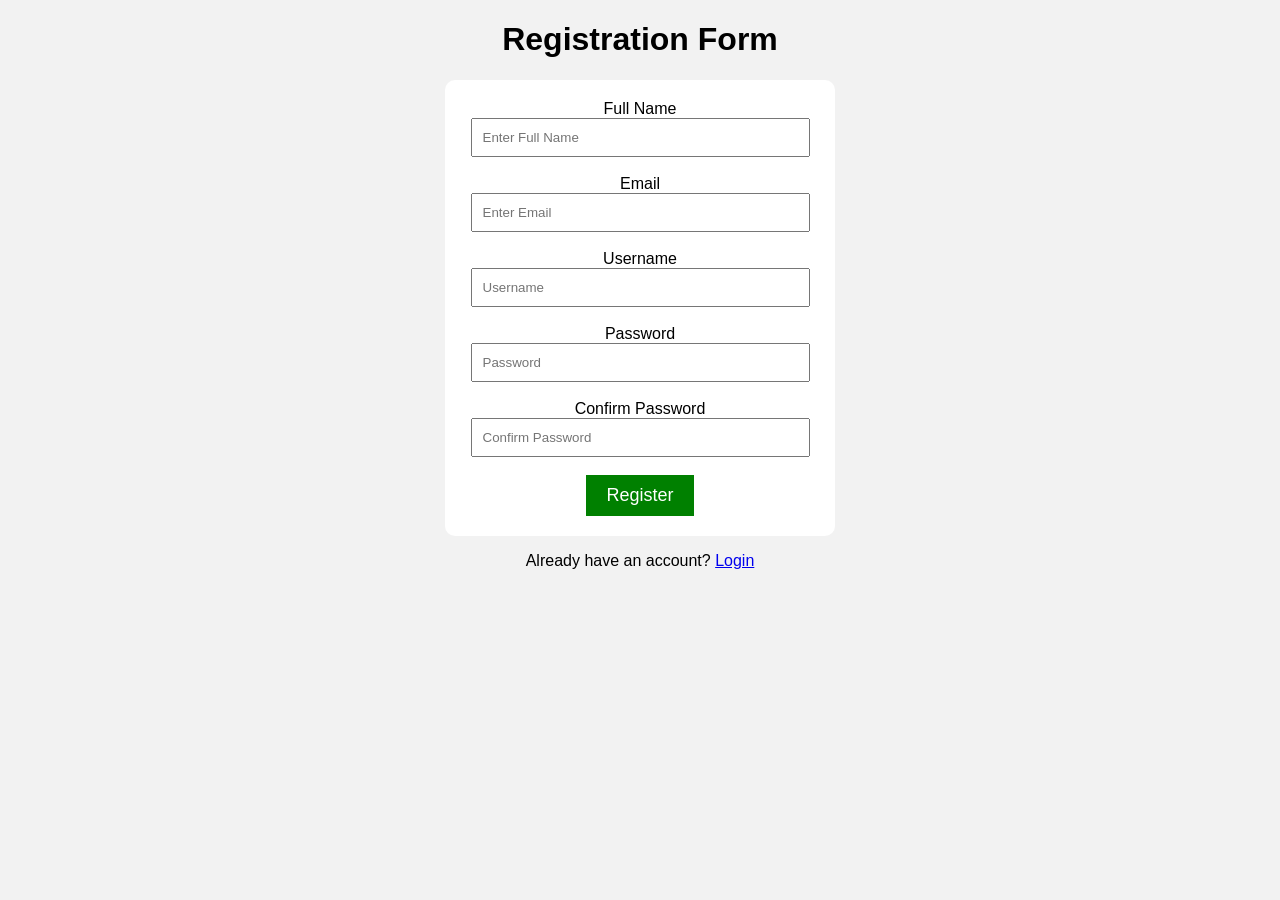
==== register.html @ 53a136c0 "Add files via upload" ====
<!DOCTYPE html>
<html>

<head>

<title>Register</title>

<link rel="stylesheet" href="style.css">

</head>

<body>

<h1>Registration Form</h1>

<form>

<label>Full Name</label>

<input type="text" placeholder="Enter Full Name">

<br><br>

<label>Email</label>

<input type="email" placeholder="Enter Email">

<br><br>

<label>Username</label>

<input type="text" placeholder="Username">

<br><br>

<label>Password</label>

<input type="password" placeholder="Password">

<br><br>

<label>Confirm Password</label>

<input type="password" placeholder="Confirm Password">

<br><br>

<button>Register</button>

</form>

<p>

Already have an account?

<a href="login.html">

Login

</a>

</p>

</body>

</html>
---- style.css ----
body{

font-family:Arial;

background:#f2f2f2;

text-align:center;

}

header{

background:blue;

color:white;

padding:20px;

}

nav a{

text-decoration:none;

color:white;

margin:15px;

font-size:20px;

}

section{

padding:40px;

}

button{

background:green;

color:white;

padding:10px 20px;

border:none;

font-size:18px;

cursor:pointer;

}

button:hover{

background:darkgreen;

}

form{

background:white;

width:350px;

margin:auto;

padding:20px;

border-radius:10px;

}

input{

width:90%;

padding:10px;

}
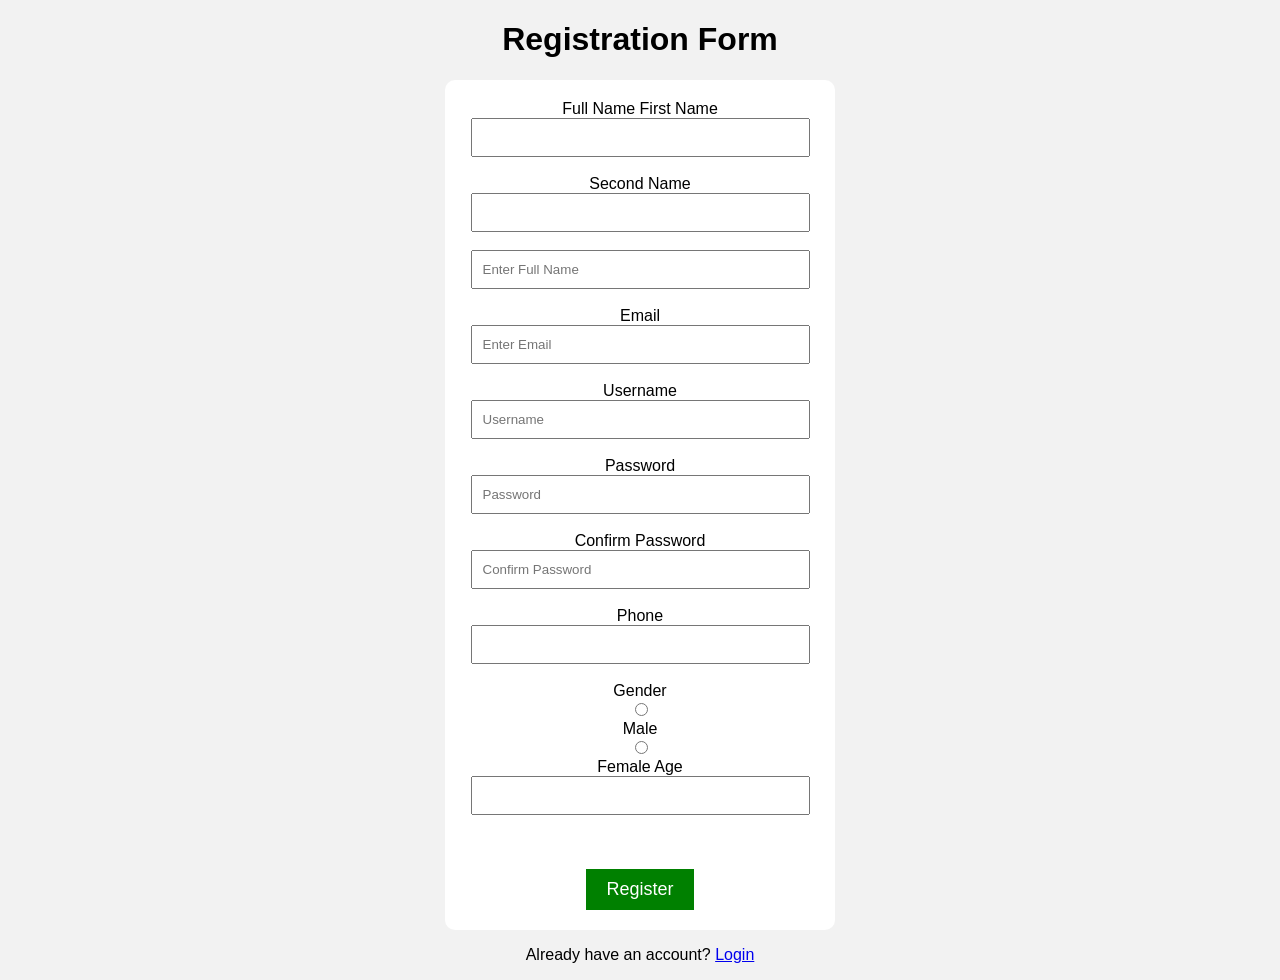
==== commit ec3b4852: "Add files via upload" ====
--- a/register.html
+++ b/register.html
@@ -16,6 +16,11 @@
 <form>
 
 <label>Full Name</label>
+<label>First Name</label><br>
+<input type="text"><br><br>
+
+<label>Second Name</label><br>
+<input type="text"><br><br>
 
 <input type="text" placeholder="Enter Full Name">
 
@@ -44,7 +49,19 @@
 <input type="password" placeholder="Confirm Password">
 
 <br><br>
+<label>Phone</label><br>
+<input type="tel"><br><br>
 
+<label>Gender</label><br>
+
+<input type="radio" name="gender">
+Male
+
+<input type="radio" name="gender">
+Female
+<label>Age</label><br>
+<input type="number"><br><br>
+<br><br>
 <button>Register</button>
 
 </form>
